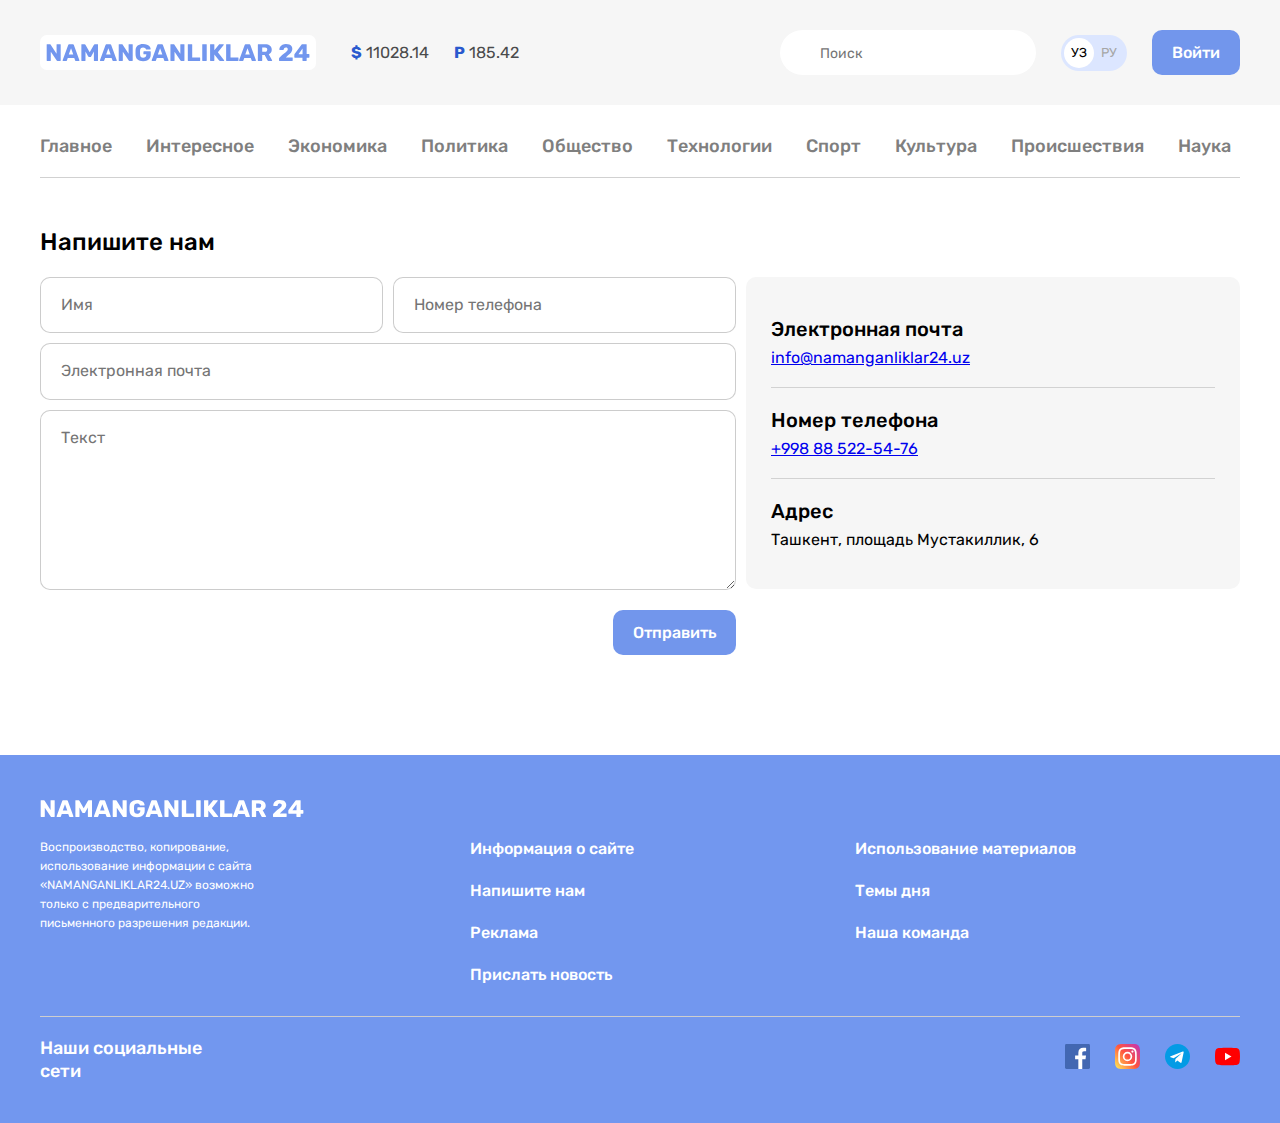
==== contact.html @ 49fc9208 "Add contact.html" ====
<!DOCTYPE html>
<html lang="uz">
<head>
  <meta charset="UTF-8">
  <meta http-equiv="X-UA-Compatible" content="IE=edge">
  <meta name="viewport" content="width=device-width, initial-scale=1.0">
  <title>Контакт N24</title>

  <!-- Google Fonts -->
  <link rel="preconnect" href="https://fonts.googleapis.com">
  <link rel="preconnect" href="https://fonts.gstatic.com" crossorigin>
  <link href="https://fonts.googleapis.com/css2?family=Rubik:wght@400;500;700&display=swap" rel="stylesheet">

  <!-- Styles -->
  <link rel="stylesheet" href="css/normalize.css">
  <link rel="stylesheet" href="css/styles.css">
</head>
<body>


  <!-- SITE-HEADER -->
  <header class="site-header">
    <!-- SITE-HEADER-TOP -->
    <div class="site-header-top">
      <div class="site-header-top-container container">
        <!-- SITE-HEADER-LOGO -->
        <a class="site-header-logo" href="index.html">
          <img class="site-header-logo-img" src="img/logo-purple.svg" alt="N24 logo" width="264" height="28">
        </a>

        <!-- CURRENCY RATES -->
        <ul class="currency-rates">
          <li class="currency-rates-item">
            <b class="currency-rates-type">$</b>
            <span class="currency-rates-value">11028.14</span>
          </li>
          <li class="currency-rates-item">
            <b class="currency-rates-type">Р</b>
            <span class="currency-rates-value">185.42</span>
          </li>
        </ul>

        <!-- GLOBAL SEARCH FORM -->
        <form class="global-search-form" action="https://echo.htmlacademy.ru" method="get">
          <input class="global-search-form-input" type="search" name="search" placeholder="Поиск" aria-label="Поиск" required>
        </form>

        <!-- LANG-TOGGLE -->
        <div class="lang-toggle">
          <a class="lang-toggle-link lang-toggle-link-active" href="index.html">УЗ</a>
          <a class="lang-toggle-link" href="index.html/ru">РУ</a>
        </div>

        <!-- SITE-HEADER-AUTH -->
        <a class="button button-primary" href="#">Войти</a>
      </div>
    </div>

    <div class="container">
      <!-- SITENAV -->
      <nav class="sitenav">
        <ul class="sitenav-list">
          <li class="sitenav-item"><a class="sitenav-link" href="index.html">Главное</a></li>
          <li class="sitenav-item"><a class="sitenav-link" href="news-list.html">Интересное</a></li>
          <li class="sitenav-item"><a class="sitenav-link" href="news-list.html">Экономика</a></li>
          <li class="sitenav-item"><a class="sitenav-link" href="news-list.html">Политика</a></li>
          <li class="sitenav-item"><a class="sitenav-link" href="news-list.html">Общество</a></li>
          <li class="sitenav-item"><a class="sitenav-link" href="news-list.html">Технологии</a></li>
          <li class="sitenav-item"><a class="sitenav-link" href="news-list.html">Спорт</a></li>
          <li class="sitenav-item"><a class="sitenav-link" href="news-list.html">Культура</a></li>
          <li class="sitenav-item"><a class="sitenav-link" href="news-list.html">Происшествия</a></li>
          <li class="sitenav-item"><a class="sitenav-link" href="news-list.html">Наука</a></li>
        </ul>
      </nav>
    </div>
  </header>


  <!-- MAIN-CONTENT -->
  <main class="main-content">
    <div class="container">

      <div class="contact-page">
        <h1 class="contact-page-heading">Напишите нам</h1>

        <div class="contact-page-content">
          <form class="contact-page-form form" action="https://echo.htmlacademy.ru" method="post">
            <div class="form-fields">

              <div class="form-groups-wrapper">
                <div class="form-group">
                  <input class="form-field" type="text" name="name" placeholder="Имя" aria-label="Имя" required>

                </div>
                <div class="form-group">
                  <input class="form-field" type="tel" name="phone_number" placeholder="Номер телефона" aria-label="Номер телефона" required>
                </div>
              </div>


            <div class="form-group">
              <input class="form-field" type="email" name="email" placeholder="Электронная почта" aria-label="Электронная почта" required>
            </div>
            <div class="form-group">
              <textarea class="form-field form-field-textarea" name="message" placeholder="Текст" aria-label="Текст"></textarea>
            </div>
          </div>
            <button class="contact-page-form-submit button button-primary" type="submit">Отправить</button>
          </form>

          <div class="contact-page-info">
            <dl class="contact-page-definitions-card definitions-card">

              <div class="definitions-card-item">
                <dt class="definitions-card-title">Электронная почта</dt>
                <dd class="definitions-card-value"><a href="mailto:info@namanganliklar24.uz?subject=N24%20saytidan%20xabar">info@namanganliklar24.uz</a></dd>
              </div>

              <div class="definitions-card-item">
                <dt class="definitions-card-title">Номер телефона</dt>
                <dd class="definitions-card-value"><a href="tel:+998885225476">+998 88 522-54-76</a></dd>
              </div>

              <div class="definitions-card-item">
                <dt class="definitions-card-title">Адрес</dt>
                <dd class="definitions-card-value">Ташкент, площадь Мустакиллик, 6 </dd>
              </div>


            </dl>
          </div>
        </div>
      </div>

    </div>
  </main>


  <!-- SITE FOOTER -->
  <footer class="site-footer">
    <div class="container">
      <div class="site-footer-logo-wrapper">
        <a class="site-footer-logo" href="index.html">
          <img class="site-footer-logo-img" src="img/logo-white.svg" alt="N24 Logo" width="264" height="28">
        </a>
      </div>

      <div class="site-footer-about-links">
        <div class="site-footer-about">Воспроизводство, копирование, использование информации с сайта «NAMANGANLIKLAR24.UZ» возможно только с предварительного письменного разрешения редакции.</div>

        <div class="site-footer-links-wrapper">

          <ul class="site-footer-links">
            <li class="site-footer-links-item">
              <a class="site-footer-link" href="#">
                Информация о сайте
              </a>
            </li>
            <li class="site-footer-links-item">
              <a class="site-footer-link" href="#">
                Напишите нам
              </a>
            </li>
            <li class="site-footer-links-item">
              <a class="site-footer-link" href="#">
                Реклама
              </a>
            </li>
            <li class="site-footer-links-item">
              <a class="site-footer-link" href="#">
                Прислать новость
              </a>
            </li>
          </ul>

          <ul class="site-footer-links">
            <li class="site-footer-links-item">
              <a class="site-footer-link" href="#">
                Использование материалов
              </a>
            </li>
            <li class="site-footer-links-item">
              <a class="site-footer-link" href="#">
                Темы дня</a>
              </li>
              <li class="site-footer-links-item">
                <a class="site-footer-link" href="#">
                  Наша команда
                </a>
              </li>
            </ul>
          </div>
        </div>

        <hr class="site-footer-divider">

        <div class="site-footer-socials">
          <h2 class="site-footer-socials-heading">Наши социальные сети</h2>
          <ul class="site-footer-socials-list">

            <li class="site-footer-socials-item">
              <a class="site-footer-socials-item" href="#" target="_blank">
                <img class="site-footer-socials-icon" src="img/icon-facebook.svg" alt="Facebook" width="25" height="25">
              </a>
            </li>

            <li class="site-footer-socials-item">
              <a class="site-footer-socials-item" href="#" target="_blank">
                <img class="site-footer-socials-icon" src="img/icon-instagram.svg" alt="Instagram" width="25" height="25">
              </a>
            </li>

            <li class="site-footer-socials-item">
              <a class="site-footer-socials-item" href="#" target="_blank">
                <img class="site-footer-socials-icon" src="img/icon-telegram.svg" alt="Telegram" width="25" height="25">
              </a>
            </li>

            <li class="site-footer-socials-item">
              <a class="site-footer-socials-item" href="#" target="_blank">
                <img class="site-footer-socials-icon" src="img/icon-youtube.svg" alt="YouTube" width="25" height="25">
              </a>
            </li>

          </ul>
        </div>

      </div>
    </footer>

  </body>
  </html>
---- css/styles.css ----
/* GLOBAL */
* {
  box-sizing: border-box;
}


/* html {
  scroll-behavior: smooth;
} */

body {
  display: flex;
  flex-direction: column;
  height: 100%;
  padding: 0;
  margin: 0;
  font-family: "Rubik", "Arial", sans-serif;
  font-size: 16px;
  line-height: 22px;
  background-color: #fff;
  color: #4A4B4C;
}

img {
  max-width: 100%;
  height: auto;
}


/* OUTLINE STYLES*/
*:focus {
  outline: 2px dashed #7296EC;
  outline-offset: 3px;
}


/* BUTTON */
.button {
  display: inline-block;
  padding: 13px 20px;
  border: 0;
  border-radius: 10px;
  font-size: 16px;
  line-height: normal;
  font-weight: 500;
  text-decoration: none;
  text-align: center;
  cursor: pointer;
}

.button:hover {
  opacity: 0.8;
}

.button:active {
  opacity: 0.6;
}

.button-block {
  display: block;
  width: 100%;
}

.button-primary {
  background-color: #7296EC;
  color: #fff ;
}

.button-orange {
  background-color: #F78B3B;
  color: #fff ;
}

/* CONTAINER */
.container {
  width: 100%;
  max-width: 1240px;
  padding-left: 20px;
  padding-right: 20px;
  margin-right: auto;
  margin-left: auto;
}


/* SITE-HEADER */
/* SITE-HEADER-TOP */
.site-header-top {
  padding-top: 30px;
  padding-bottom: 30px;
  margin-bottom: 10px;
  background-color: #f6f6f6;
}

.site-header-top-container {
  display: flex;
  align-items: center;
}

.site-header-logo {
  display: flex;
  padding: 8px 6px;
  margin-right: 35px;
  border-radius: 7px;
  background-color: #fff ;
}

.site-header-logo:hover {
  opacity: 0.8;
}

.site-header-logo:active {
  opacity: 0.6;
}


/* CURRENCY-RATES */
.currency-rates {
  display: flex;
  align-items:center;
  padding: 0;
  margin: 0;
  margin-right: auto;
  list-style: none;
}

.currency-rates-item:not(:last-child) {
  margin-right: 25px;
}

.currency-rates-type {
  color: #2959ce ;
}


/* GLOBAL-SEARCH-FORM */
.global-search-form {
  margin-right: 25px;
}

.global-search-form-input {
  padding-top: 15px;
  padding-right: 20px;
  padding-bottom: 13px;
  padding-left: 40px;
  border: 0;
  border-radius: 60px;
  font-size: 14px;
  line-height: normal;
}


/* LANG-TOGGLE */
.lang-toggle {
  display: flex;
  padding: 3px;
  margin-right: 25px;
  border-radius: 39px;
  background-color: #DCE6FF;
}

.lang-toggle-link {
  width: 30px;
  height: 30px;
  font-size: 13px;
  line-height: 30px;
  color: #a6a6a6;
  border-radius: 50%;
  text-align: center;
  text-decoration: none;
}

.lang-toggle-link-active {
  background-color: #fff ;
  color: #000;
}


/* SITENAV */
.sitenav {
  padding-top: 16px;
  padding-bottom: 16px;
  border-bottom: 1px solid #d1d1d1;
  font-size: 18px;
  line-height: normal;
  font-weight: 500;
}

.sitenav:not(:last-child) {
  margin-bottom: 40px;
}

.sitenav-list {
  display: flex;
  flex-wrap: wrap;
  align-items: center;
  padding: 0;
  margin: 0;
  list-style: none;
}

.sitenav-item {
  margin-top: 4px;
  margin-bottom: 4px;
}

.sitenav-item:not(:last-child) {
  margin-right: 34px;
}

.sitenav-link {
  display: block;
  color: #7f7f7f;
  text-decoration: none;
}

.sitenav-link:hover {
  color: #7296EC ;
}

.sitenav-link:active {
  opacity: 0.6;
}

/* SITE-HEADER-BANNER */
.site-header-banner-link {
  display: flex;
}


/* MAIN-CONTENT */
.main-content {
  flex-grow: 1;
  padding-top: 50px;
  padding-bottom: 100px;
}


/* NEWS-GRID */
.news-grid {
  display: flex;
  flex-wrap: wrap;
  margin-left: -10px;
  margin-bottom: -10px;
}

.news-grid-item {
  width: 393px;
  margin-left: 10px;
  margin-bottom: 10px;
}

.article-card {
  display: flex;
  flex-direction: column;
  padding: 20px 17px 15px;
  border-radius: 15px;
  background-color: #f6f6f6;
}

.article-card-title {
  margin-top: 0;
  margin-bottom: 10px;
  font-size: 20px;
  font-weight: 500;
  line-height: 26px;
}

.article-card-link {
  display: inline-block;
  color: #000;
  text-decoration: none;
}

.article-card-link:hover {
  color: #7296EC;
}

.article-card-link:active {
  opacity: 0.6;
}

.article-card-text {
  margin-top: 0;
  margin-bottom: 15px;
}

.article-card-img {
  display: block;
  width: 360px;
  height: 165px;
  margin-bottom: 16px;
  margin-top: auto;
  border-radius: 10px;
  object-fit: cover;
}

.article-card-footer {
  display: flex;
  align-items: center;
}

.article-card-source-icon {
  width: 20px;
  height: 20px;
  margin-right: 10px;
  border-radius: 5px;
}

.article-card-source-time {
  font-size: 12px;
  line-height: normal;
  color: #5E5F61;
}


/* NOTIFICATION-CTA */
.notitification-cta {
  display: flex;
  justify-content: space-between;
  align-items: center;
  padding: 25px 70px 25px 25px;
  margin: 60px 75px;
  border-radius: 10px;
  background-color: #FFD7BA ;
}

.notitification-cta-text {
  font-size: 20px;
  font-weight: 500;
  line-height: 26px;
  color: #000 ;
}


/* GLOBAL-NEWS */
.global-news-heading {
  margin-top: 0;
  margin-bottom: 20px;
  font-size: 24px;
  font-weight: 500;
  line-height: normal;
  color: #000;
}

.news-list {
  display: flex;
  flex-direction: column;
  margin-bottom: 15px;
}

.news-list-item:not(:last-child) {
  margin-bottom: 10px;
}


/* ARTICLE-CARD-HORIZONTAL */
.article-card-horizontal {
  border-radius: 15px;
  background-color: #f6f6f6;
  display: flex;
  align-items:flex-start;
  padding: 20px;
}
.article-card-horizontal-img {
  width: 210px;
  height: 165px;
  margin-right: 15px;
  border-radius: 10px;
  object-fit: cover;
}
.article-card-horizontal-content {
  flex-grow: 1;
}

.article-card-horizontal-title {
  margin-top: 0;
  margin-bottom: 10px;
  font-size: 20px;
  line-height: 26px;
  font-weight: 500;
}

.article-card-horizontal-link {
  display: inline-block;
  color:#000;
  text-decoration: none;
}

.article-card-horizontal-link:hover {
  color:#7296EC;
}

.article-card-horizontal-link:active {
  opacity: 0.6;
}

.article-card-horizontal-text {
  margin-top: 0;
  margin-bottom: 15px;
  font-size: 16px;
  line-height: 22px;
}

.article-card-horizontal-footer {
  display: flex;
  align-items:center;
}

.article-card-horizontal-source-icon {
  width: 20px;
  height: 20px;
  margin-right: 10px;
  object-fit: cover;
  border-radius: 5px;
}

.article-card-source-time {
  font-size: 12px;
  line-height: normal;
  color:#5E5F61;
}

.news-list-more-button {
  padding: 17px;
}


/* LAYOUT */
.layout-2-1 {
  display: flex;
  align-items: flex-start;
}

.layout-2-1-main {
  width: 797px;
  margin-right: 10px;
}

.layout-2-1-sidebar {
  width: 393px;
  margin-top: 49px;
}

.layout-2-1-sidebar-item:not(:last-child) {
  margin-bottom: 10px;
}

/* SIDEBAR-NEWS-CARD */
.sidebar-news-card {
  padding: 20px;
  border-radius: 15px;
  background-color: #f6f6f6;
  color: #000;
}
.sidebar-news-card-heading {
  margin-top: 0;
  margin-bottom: 25px;
  font-size: 18px;
  font-weight: 500;
  line-height: 24px;
}

.sidebar-news-card-list {
  padding: 0;
  margin: 0;
  list-style: none;
}

.sidebar-news-card-item {
  padding-top: 20px;
  padding-bottom: 20px;
}

.sidebar-news-card-item:first-child {
  padding-top: 0;
}

.sidebar-news-card-item:last-child {
  padding-bottom: 0;
}

.sidebar-news-card-item:not(:last-child) {
  border-bottom: 1px solid #d2d2d2;
}

.sidebar-news-card-title {
  margin-top: 0;
  margin-bottom: 8px;
  font-size: 18px;
  font-weight: 500;
  line-height: 24px;
}

.sidebar-news-card-link {
  display: inline-block;
  color:#000;
  text-decoration: none;
}

.sidebar-news-card-link:hover {
  color:#7296EC;
}

.sidebar-news-card-link:active {
  opacity: 0.6;
}

.sidebar-news-card-source-time {
  font-size: 13px;
  line-height: normal;
  color: #5E5F61 ;
}


/* SIDEBAR-AD */
.sidebar-ad-link {
  display: block;
}

.sidebar-ad-img {
  width: 393px;
  height: 338px;
  object-fit: cover;
  border-radius: 15px;
}

.sidebar-ad-img-tall {
  height: 553px;
}

/* SITE-FOOTER */
.site-footer {
  padding-top: 40px;
  padding-bottom: 40px;
  background-color: #7297EF;
  color:#fff;
}

.site-footer *:focus {
  outline: 2px dashed #fff;
}

.site-footer-logo-wrapper {
  display: flex;
  margin-bottom: 15px;
}

.site-footer-logo {
  display: flex;
}

.site-footer-logo:hover {
  opacity: 0.8;
}

.site-footer-logo:active {
  opacity: 0.6;
}

.site-footer-logo-img {
  width: 264px;
  height: 28px;
  object-fit: contain;
}

.site-footer-about-links {
  display: flex;
}

.site-footer-about {
  width: 230px;
  margin-right: 200px;
  font-size: 12px;
  line-height: 19px;
}

.site-footer-links-wrapper {
  flex-grow: 1;
  display: flex;
}

.site-footer-links {
  width: 50%;
  padding-left: 0;
  padding-right: 24px;
  margin: 0;
  list-style: none;
  font-weight: 500;
}

.site-footer-links-item:not(:last-child) {
  margin-bottom: 20px;
}

.site-footer-link {
  text-decoration: none;
  color: #fff;
  display: inline-block;
}

.site-footer-link:hover {
  text-decoration: underline;
}

.site-footer-divider {
  height: 1px;
  border: 0;
  margin-top: 30px;
  margin-bottom: 20px;
  background-color: #cecece;
}

.site-footer-socials {
display: flex;
justify-content: space-between;
align-items: center;
}

.site-footer-socials-heading {
  width: 165px;
  margin: 0;
font-size: 18px;
line-height: 23px;
font-weight: 500;
}

.site-footer-socials-list {
display: flex;
align-items: center;
padding: 0;
margin: 0;
list-style: none;
}

.site-footer-socials-item:not(:last-child) {
margin-right: 25px;
}


.site-footer-socials-link {
  display: flex;
}


.site-footer-socials-icon {
flex-shrink: 0;
width: 25px;
height: 25px;
object-fit: contain;
}

/* FORM */
.form-groups-wrapper {
  display: flex;
  justify-content: space-between ;
}

.form-group:not(:last-child) {
  margin-bottom: 10px;
}

.form-groups-wrapper .form-group {
  width: calc(50% - 5px);
  margin-bottom: 0;
}

.form-group:not(:last-child) {
  margin-bottom: 10px;
}

.form-field {
  display: block;
  width: 100%;
  padding: 18px 20px;
  border: 1px solid rgba(0, 0, 0, 0.2);
  border-radius: 10px;
}

.form-field-textarea {
  min-height: 180px;
  resize: vertical;
}

/* DEFINITIONS CARD */
.definitions-card {
  padding: 20px 25px;
  margin: 0;
  border-radius: 10px;
  background-color: #f6f6f6;
  color: #000;
}

.definitions-card-item {
  padding-top: 20px;
  padding-bottom: 20px;
}

.definitions-card-item:not(:last-child) {
  border-bottom: 1px solid #d2d2d2;
}

.definitions-card-title {
margin-bottom: 7px;
font-size: 20px;
line-height: 24px;
font-weight: 500;
}

.definitions-card-value {
margin: 0;
font-size: 16px;
line-height: 19px;
}

/* CONTACT-PAGE */
.contact-page-heading {
  margin-top: 0;
  margin-bottom: 20px;
  font-size: 24px;
  line-height: 29px;
  font-weight: 500;
  color: #000;
}

.contact-page-content {
  display: flex;
}

.contact-page-form {
  display: flex;
  flex-direction: column;
width: 696px;
}

.contact-page-form-submit {
  align-self: flex-end;
  margin-top: 20px;
}

.contact-page-info {
  width: 494px;
  margin-left: 10px;
}
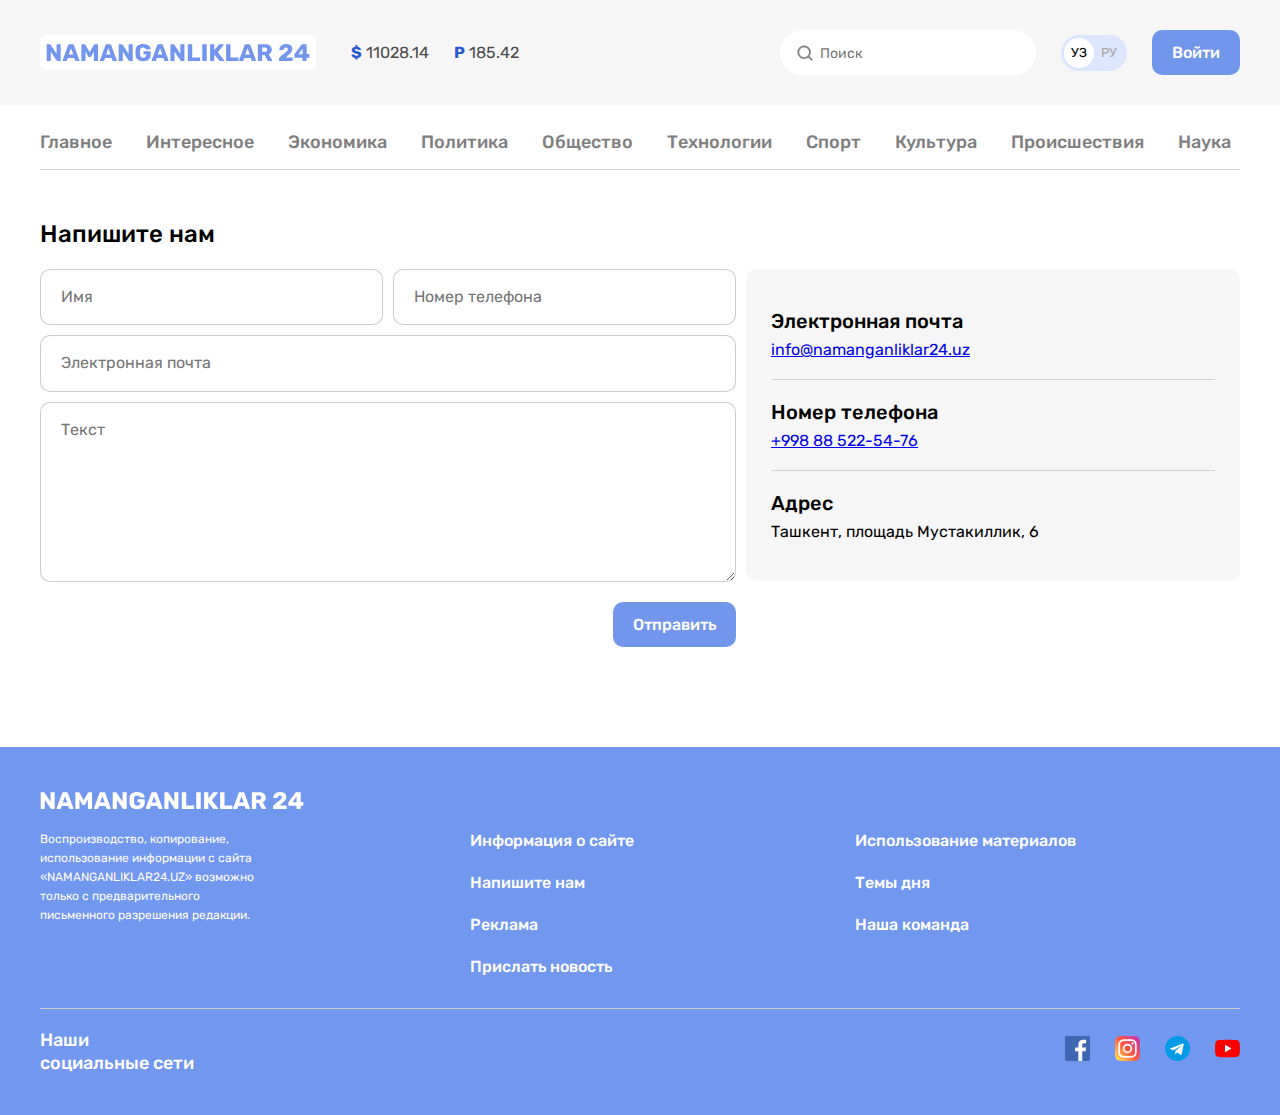
==== commit fb278e1e: "Add modal section" ====
--- a/contact.html
+++ b/contact.html
@@ -228,5 +228,24 @@
       </div>
     </footer>
 
+
+     <!-- MODALS -->
+  <section class="modal" id="notifications-modal">
+    <div class="modal-dialog">
+      <div class="modal-content">
+        <h2 class="visually-hidden">Уведомления</h2>
+        <button class="modal-close js-modal-close" type="button" aria-label="Закрыть модальное окно">
+          <img class="modal-close-icon" src="img/icon-close.svg" alt="" width="24" height="24">
+        </button>
+        <p class="modal-lead">Хотите быть в курсе свежих новостей?<br>Включите уведомления!</p>
+        <div class="modal-actions">
+          <button class="button button-large button-orange" type="button">Включить</button>
+        </div>
+      </div>
+    </div>
+  </section>
+
+
+  <script src="js/main.js"></script>
   </body>
   </html>--- a/css/styles.css
+++ b/css/styles.css
@@ -1,12 +1,19 @@
 /* GLOBAL */
-* {
+:root {
+  --accent-color: #7296ec;
+}
+
+html {
   box-sizing: border-box;
-}
-
-
-/* html {
+  height: 100%;
   scroll-behavior: smooth;
-} */
+}
+
+*,
+*::before,
+*::after {
+  box-sizing: inherit;
+}
 
 body {
   display: flex;
@@ -18,7 +25,7 @@
   font-size: 16px;
   line-height: 22px;
   background-color: #fff;
-  color: #4A4B4C;
+  color: #4a4b4c;
 }
 
 img {
@@ -27,10 +34,23 @@
 }
 
 
-/* OUTLINE STYLES*/
+/* OUTLINE STYLES */
 *:focus {
-  outline: 2px dashed #7296EC;
+  outline: 2px dashed var(--accent-color);
   outline-offset: 3px;
+}
+
+
+/* VISUALLY-HIDDEN */
+.visually-hidden {
+  position: absolute;
+  width: 1px;
+  height: 1px;
+  margin: -1px;
+  border: 0;
+  padding: 0;
+  clip: rect(0 0 0 0);
+  overflow: hidden;
 }
 
 
@@ -61,15 +81,22 @@
   width: 100%;
 }
 
+.button-large {
+  padding: 15px 40px;
+  font-size: 24px;
+  line-height: 28px;
+}
+
 .button-primary {
-  background-color: #7296EC;
-  color: #fff ;
+  background-color: var(--accent-color);
+  color: #fff;
 }
 
 .button-orange {
-  background-color: #F78B3B;
-  color: #fff ;
-}
+  background-color: #f78b3b;
+  color: #fff;
+}
+
 
 /* CONTAINER */
 .container {
@@ -77,8 +104,8 @@
   max-width: 1240px;
   padding-left: 20px;
   padding-right: 20px;
+  margin-left: auto;
   margin-right: auto;
-  margin-left: auto;
 }
 
 
@@ -101,7 +128,7 @@
   padding: 8px 6px;
   margin-right: 35px;
   border-radius: 7px;
-  background-color: #fff ;
+  background-color: #fff;
 }
 
 .site-header-logo:hover {
@@ -116,7 +143,7 @@
 /* CURRENCY-RATES */
 .currency-rates {
   display: flex;
-  align-items:center;
+  align-items: center;
   padding: 0;
   margin: 0;
   margin-right: auto;
@@ -128,7 +155,7 @@
 }
 
 .currency-rates-type {
-  color: #2959ce ;
+  color: #2959ce;
 }
 
 
@@ -146,6 +173,10 @@
   border-radius: 60px;
   font-size: 14px;
   line-height: normal;
+  background-image: url("../img/icon-search.svg");
+  background-repeat: no-repeat;
+  background-size: 20px;
+  background-position: 15px center;
 }
 
 
@@ -155,34 +186,34 @@
   padding: 3px;
   margin-right: 25px;
   border-radius: 39px;
-  background-color: #DCE6FF;
+  background-color: #dce6ff;
 }
 
 .lang-toggle-link {
   width: 30px;
   height: 30px;
+  border-radius: 50%;
   font-size: 13px;
   line-height: 30px;
   color: #a6a6a6;
-  border-radius: 50%;
   text-align: center;
   text-decoration: none;
 }
 
 .lang-toggle-link-active {
-  background-color: #fff ;
+  background-color: #fff;
   color: #000;
 }
 
 
 /* SITENAV */
 .sitenav {
-  padding-top: 16px;
-  padding-bottom: 16px;
+  padding-top: 12px;
+  padding-bottom: 12px;
   border-bottom: 1px solid #d1d1d1;
   font-size: 18px;
+  font-weight: 500;
   line-height: normal;
-  font-weight: 500;
 }
 
 .sitenav:not(:last-child) {
@@ -214,7 +245,7 @@
 }
 
 .sitenav-link:hover {
-  color: #7296EC ;
+  color: var(--accent-color);
 }
 
 .sitenav-link:active {
@@ -249,6 +280,7 @@
   margin-bottom: 10px;
 }
 
+/* ARTICLE-CARD */
 .article-card {
   display: flex;
   flex-direction: column;
@@ -272,7 +304,7 @@
 }
 
 .article-card-link:hover {
-  color: #7296EC;
+  color: var(--accent-color);
 }
 
 .article-card-link:active {
@@ -288,8 +320,8 @@
   display: block;
   width: 360px;
   height: 165px;
+  margin-top: auto;
   margin-bottom: 16px;
-  margin-top: auto;
   border-radius: 10px;
   object-fit: cover;
 }
@@ -309,26 +341,30 @@
 .article-card-source-time {
   font-size: 12px;
   line-height: normal;
-  color: #5E5F61;
+  color: #5e5f61;
 }
 
 
 /* NOTIFICATION-CTA */
-.notitification-cta {
+.notification-cta {
   display: flex;
   justify-content: space-between;
   align-items: center;
   padding: 25px 70px 25px 25px;
   margin: 60px 75px;
   border-radius: 10px;
-  background-color: #FFD7BA ;
-}
-
-.notitification-cta-text {
+  background-color: #ffd7ba;
+  background-image: url("../img/global-notifications-bg.jpg");
+  background-repeat: no-repeat;
+  background-size: cover;
+  background-position: center center;
+}
+
+.notification-cta-text {
   font-size: 20px;
   font-weight: 500;
   line-height: 26px;
-  color: #000 ;
+  color: #000;
 }
 
 
@@ -342,6 +378,7 @@
   color: #000;
 }
 
+/* NEWS-LIST */
 .news-list {
   display: flex;
   flex-direction: column;
@@ -355,19 +392,21 @@
 
 /* ARTICLE-CARD-HORIZONTAL */
 .article-card-horizontal {
+  display: flex;
+  align-items: flex-start;
+  padding: 20px;
   border-radius: 15px;
   background-color: #f6f6f6;
-  display: flex;
-  align-items:flex-start;
-  padding: 20px;
-}
-.article-card-horizontal-img {
+}
+
+.articla-card-horizontal-img {
   width: 210px;
   height: 165px;
   margin-right: 15px;
   border-radius: 10px;
   object-fit: cover;
 }
+
 .article-card-horizontal-content {
   flex-grow: 1;
 }
@@ -376,18 +415,18 @@
   margin-top: 0;
   margin-bottom: 10px;
   font-size: 20px;
+  font-weight: 500;
   line-height: 26px;
-  font-weight: 500;
 }
 
 .article-card-horizontal-link {
   display: inline-block;
-  color:#000;
+  color: #000;
   text-decoration: none;
 }
 
 .article-card-horizontal-link:hover {
-  color:#7296EC;
+  color: var(--accent-color);
 }
 
 .article-card-horizontal-link:active {
@@ -403,21 +442,21 @@
 
 .article-card-horizontal-footer {
   display: flex;
-  align-items:center;
+  align-items: center;
 }
 
 .article-card-horizontal-source-icon {
   width: 20px;
   height: 20px;
   margin-right: 10px;
+  border-radius: 5px;
   object-fit: cover;
-  border-radius: 5px;
-}
-
-.article-card-source-time {
+}
+
+.article-card-horizontal-source-time {
   font-size: 12px;
   line-height: normal;
-  color:#5E5F61;
+  color: #5e5f61;
 }
 
 .news-list-more-button {
@@ -444,6 +483,7 @@
 .layout-2-1-sidebar-item:not(:last-child) {
   margin-bottom: 10px;
 }
+
 
 /* SIDEBAR-NEWS-CARD */
 .sidebar-news-card {
@@ -452,6 +492,7 @@
   background-color: #f6f6f6;
   color: #000;
 }
+
 .sidebar-news-card-heading {
   margin-top: 0;
   margin-bottom: 25px;
@@ -493,12 +534,12 @@
 
 .sidebar-news-card-link {
   display: inline-block;
-  color:#000;
+  color: #000;
   text-decoration: none;
 }
 
 .sidebar-news-card-link:hover {
-  color:#7296EC;
+  color: var(--accent-color);
 }
 
 .sidebar-news-card-link:active {
@@ -508,13 +549,13 @@
 .sidebar-news-card-source-time {
   font-size: 13px;
   line-height: normal;
-  color: #5E5F61 ;
+  color: #5e5f61;
 }
 
 
 /* SIDEBAR-AD */
 .sidebar-ad-link {
-  display: block;
+  display: flex;
 }
 
 .sidebar-ad-img {
@@ -528,12 +569,13 @@
   height: 553px;
 }
 
+
 /* SITE-FOOTER */
 .site-footer {
   padding-top: 40px;
   padding-bottom: 40px;
-  background-color: #7297EF;
-  color:#fff;
+  background-color: #7297ef;
+  color: #fff;
 }
 
 .site-footer *:focus {
@@ -593,9 +635,9 @@
 }
 
 .site-footer-link {
+  display: inline-block;
+  color: #fff;
   text-decoration: none;
-  color: #fff;
-  display: inline-block;
 }
 
 .site-footer-link:hover {
@@ -611,48 +653,51 @@
 }
 
 .site-footer-socials {
-display: flex;
-justify-content: space-between;
-align-items: center;
+  display: flex;
+  justify-content: space-between;
+  align-items: center;
 }
 
 .site-footer-socials-heading {
-  width: 165px;
+  width: 160px;
   margin: 0;
-font-size: 18px;
-line-height: 23px;
-font-weight: 500;
+  font-size: 18px;
+  line-height: 23px;
+  font-weight: 500;
 }
 
 .site-footer-socials-list {
-display: flex;
-align-items: center;
-padding: 0;
-margin: 0;
-list-style: none;
+  display: flex;
+  align-items: center;
+  padding: 0;
+  margin: 0;
+  list-style: none;
 }
 
 .site-footer-socials-item:not(:last-child) {
-margin-right: 25px;
-}
-
+  margin-right: 25px;
+}
 
 .site-footer-socials-link {
   display: flex;
 }
 
-
 .site-footer-socials-icon {
-flex-shrink: 0;
-width: 25px;
-height: 25px;
-object-fit: contain;
-}
+  flex-shrink: 0;
+  width: 25px;
+  height: 25px;
+  object-fit: contain;
+}
+
 
 /* FORM */
 .form-groups-wrapper {
   display: flex;
-  justify-content: space-between ;
+  justify-content: space-between;
+}
+
+.form-groups-wrapper:not(:last-child) {
+  margin-bottom: 10px;
 }
 
 .form-group:not(:last-child) {
@@ -662,10 +707,6 @@
 .form-groups-wrapper .form-group {
   width: calc(50% - 5px);
   margin-bottom: 0;
-}
-
-.form-group:not(:last-child) {
-  margin-bottom: 10px;
 }
 
 .form-field {
@@ -681,7 +722,8 @@
   resize: vertical;
 }
 
-/* DEFINITIONS CARD */
+
+/* DEFINITIONS-CARD */
 .definitions-card {
   padding: 20px 25px;
   margin: 0;
@@ -700,17 +742,18 @@
 }
 
 .definitions-card-title {
-margin-bottom: 7px;
-font-size: 20px;
-line-height: 24px;
-font-weight: 500;
+  margin-bottom: 7px;
+  font-size: 20px;
+  line-height: 24px;
+  font-weight: 500;
 }
 
 .definitions-card-value {
-margin: 0;
-font-size: 16px;
-line-height: 19px;
-}
+  margin: 0;
+  font-size: 16px;
+  line-height: 19px;
+}
+
 
 /* CONTACT-PAGE */
 .contact-page-heading {
@@ -729,7 +772,7 @@
 .contact-page-form {
   display: flex;
   flex-direction: column;
-width: 696px;
+  width: 696px;
 }
 
 .contact-page-form-submit {
@@ -740,4 +783,92 @@
 .contact-page-info {
   width: 494px;
   margin-left: 10px;
+}
+
+
+/* MODAL */
+.modal {
+  display: none;
+  position: fixed;
+  z-index: 9999;
+  left: 0;
+  top: 0;
+  width: 100%;
+  height: 100%;
+  padding-bottom: 40px;
+  overflow: auto;
+  background-color: rgba(0, 0, 0, 0.4);
+}
+
+.modal-open {
+  display: block;
+}
+
+.modal-dialog {
+  width: 100%;
+  max-width: 850px;
+  margin-left: auto;
+  margin-right: auto;
+  margin-top: 100px;
+}
+
+.modal-content {
+  position: relative;
+  z-index: 1;
+  padding: 50px;
+  border-radius: 20px;
+  background-color: #fff;
+}
+
+.modal-close {
+  position: absolute;
+  z-index: 1;
+  right: 20px;
+  top: 20px;
+  border: 0;
+  padding: 0;
+  background-color: transparent;
+  cursor: pointer;
+}
+
+.modal-close:hover {
+  opacity: 0.8;
+}
+
+.modal-close:active {
+  opacity: 0.6;
+}
+
+.modal-close-icon {
+  display: block;
+}
+
+.modal-lead {
+  margin-top: 0;
+  margin-bottom: 25px;
+  font-size: 26px;
+  line-height: 34px;
+  font-weight: 500;
+  color: #000;
+  text-align: center;
+}
+
+.modal-actions {
+  display: flex;
+  justify-content: center;
+  align-items: center;
+}
+
+
+/* RETINA BGS */
+@media
+only screen and (-webkit-min-device-pixel-ratio: 2),
+only screen and (   min--moz-device-pixel-ratio: 2),
+only screen and (     -o-min-device-pixel-ratio: 2/1),
+only screen and (        min-device-pixel-ratio: 2),
+only screen and (                min-resolution: 192dpi),
+only screen and (                min-resolution: 2dppx) {
+  .notification-cta {
+    background-image: url("../img/global-notifications-bg@2x.jpg");
+  }
 }